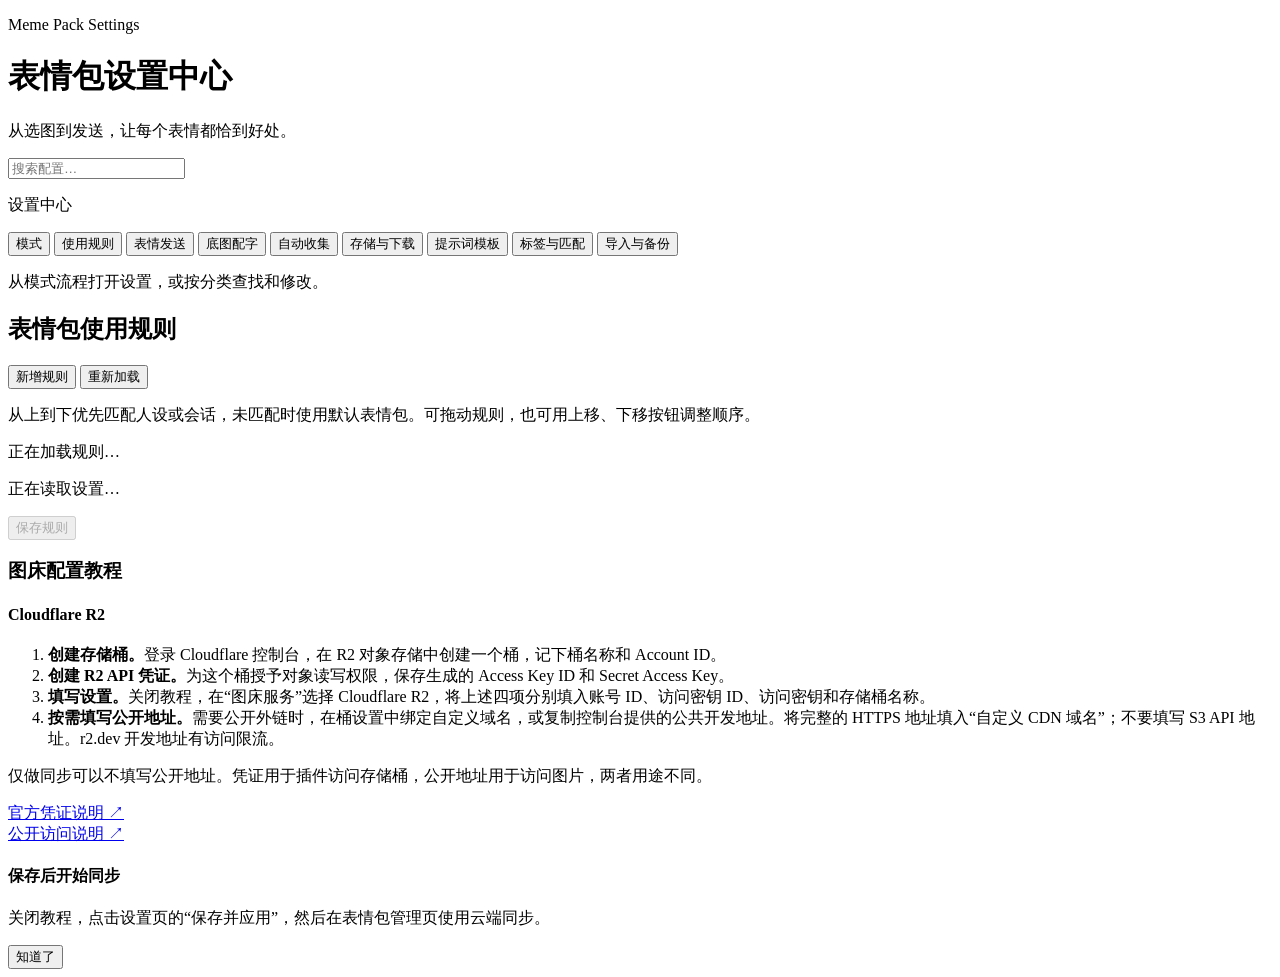
==== pages/app/settings/index.html @ 626754fa "feat(settings): 设置页新增「底图配字」分组 - 新增 compose 分类与两张卡片：开关与生效范围、出图效果 - 6 个配置项补中文标签和口语化说明，讲清二选一机制、按 10 轮计数" ====
<!doctype html>
<html lang="zh-CN">
  <head>
    <meta charset="UTF-8" />
    <meta name="viewport" content="width=device-width, initial-scale=1.0" />
    <title>表情包设置中心</title>
    <link rel="stylesheet" href="../shared/fa.min.css" />
    <link rel="stylesheet" href="../shared/ui.css" />
    <link rel="stylesheet" href="./style.css" />
  </head>
  <body>
    <header class="page-header">
      <div>
        <p class="eyebrow">Meme Pack Settings</p>
        <h1><i class="fas fa-sliders icon"></i>表情包设置中心</h1>
        <p class="subtitle">从选图到发送，让每个表情都恰到好处。</p>
      </div>
      <nav class="nav-actions" aria-label="页面导航"></nav>
    </header>

    <main class="settings-layout">
      <aside class="settings-sidebar" aria-label="设置分类">
        <label class="settings-search" for="settings-search">
          <i class="fas fa-magnifying-glass" aria-hidden="true"></i>
          <input
            id="settings-search"
            type="search"
            placeholder="搜索配置…"
            aria-label="搜索配置"
            autocomplete="off"
          />
        </label>
        <p class="settings-nav-label">设置中心</p>
        <nav id="settings-nav" aria-label="设置分类导航">
          <button type="button" data-settings-tab="models" aria-current="page">
            <i class="fas fa-wand-magic-sparkles" aria-hidden="true"></i
            >模式<span class="settings-dirty-dot" hidden></span>
          </button>
          <button type="button" data-settings-tab="rules">
            <i class="fas fa-route" aria-hidden="true"></i>使用规则
          </button>
          <button type="button" data-settings-tab="sending">
            <i class="fas fa-comment-dots" aria-hidden="true"></i>表情发送<span
              class="settings-dirty-dot"
              hidden
            ></span>
          </button>
          <button type="button" data-settings-tab="compose">
            <i class="fas fa-palette" aria-hidden="true"></i>底图配字<span
              class="settings-dirty-dot"
              hidden
            ></span>
          </button>
          <button type="button" data-settings-tab="collect">
            <i class="fas fa-inbox" aria-hidden="true"></i>自动收集<span
              class="settings-dirty-dot"
              hidden
            ></span>
          </button>
          <button type="button" data-settings-tab="storage">
            <i class="fas fa-cloud" aria-hidden="true"></i>存储与下载<span
              class="settings-dirty-dot"
              hidden
            ></span>
          </button>
          <button type="button" data-settings-tab="prompts">
            <i class="fas fa-pen-to-square" aria-hidden="true"></i
            >提示词模板<span class="settings-dirty-dot" hidden></span>
          </button>
          <button type="button" data-settings-tab="matching">
            <i class="fas fa-tags" aria-hidden="true"></i>标签与匹配<span
              class="settings-dirty-dot"
              hidden
            ></span>
          </button>
          <button type="button" data-settings-tab="backup">
            <i class="fas fa-box-archive" aria-hidden="true"></i>导入与备份
          </button>
        </nav>
        <p class="settings-sidebar-note">
          从模式流程打开设置，或按分类查找和修改。
        </p>
      </aside>
      <div class="settings-content">
        <section class="panel rules-panel" data-settings-panel="rules">
          <div class="panel-head">
            <h2><i class="fas fa-route icon"></i>表情包使用规则</h2>
            <div class="head-actions">
              <button id="add-rule-btn" class="secondary">新增规则</button>
              <button id="reload-rules-btn" class="ghost">重新加载</button>
            </div>
          </div>

          <p class="hint">
            从上到下优先匹配人设或会话，未匹配时使用默认表情包。可拖动规则，也可用上移、下移按钮调整顺序。
          </p>

          <div
            id="rules-validation"
            class="validation hidden"
            role="alert"
            tabindex="-1"
          ></div>

          <div id="rules-list" class="rules-list" aria-label="表情包使用规则">
            <p class="rules-placeholder" role="status">正在加载规则…</p>
          </div>

          <div class="save-row">
            <p
              id="rules-save-status"
              class="result"
              role="status"
              aria-live="polite"
            >
              正在读取设置…
            </p>
            <button id="save-rules-btn" disabled>
              <i class="fas fa-floppy-disk icon"></i>保存规则
            </button>
          </div>
        </section>

        <form
          id="plugin-config-form"
          data-settings-panel="config"
          hidden
          novalidate
        >
          <div class="settings-section-heading">
            <div>
              <p class="eyebrow">Preferences</p>
              <h2 id="config-section-title">表情发送</h2>
              <p id="config-section-description" class="hint"></p>
            </div>
            <div class="settings-heading-actions">
              <button
                type="button"
                id="reset-prompts-btn"
                class="secondary"
                hidden
                disabled
              >
                恢复默认模板
              </button>
              <button type="button" id="reload-config-btn" class="ghost">
                <i class="fas fa-rotate icon" aria-hidden="true"></i>重新加载
              </button>
            </div>
          </div>
          <p id="config-load-status" class="config-notice" role="status">
            正在读取配置…
          </p>
          <section
            id="selection-mode-panel"
            class="panel selection-mode-panel"
            hidden
          >
            <fieldset
              id="selection-mode-options"
              aria-describedby="selection-mode-help"
            >
              <legend>选择模式</legend>
              <p id="selection-mode-help" class="hint">
                一次使用一种模式。切换后可调整流程中的设置，保存并应用后生效。
              </p>
              <div class="selection-mode-grid">
                <label class="selection-mode-card">
                  <input
                    type="radio"
                    name="selection-mode"
                    value="category-native"
                  />
                  <span
                    ><strong>原生分类标签</strong
                    ><small
                      >回复模型输出分类标签，从该分类中随机取图。</small
                    ></span
                  >
                </label>
                <label class="selection-mode-card">
                  <input
                    type="radio"
                    name="selection-mode"
                    value="category-auxiliary"
                  />
                  <span
                    ><strong>辅助模型分类标签</strong
                    ><small
                      >辅助模型根据回复选择分类，再从分类中随机取图。</small
                    ></span
                  >
                </label>
                <label class="selection-mode-card">
                  <input
                    type="radio"
                    name="selection-mode"
                    value="semantic-tool"
                  />
                  <span
                    ><strong>Tool 语义检索</strong
                    ><small
                      >回复模型调用搜索工具，从候选中选择具体图片。</small
                    ></span
                  >
                </label>
                <label class="selection-mode-card">
                  <input
                    type="radio"
                    name="selection-mode"
                    value="semantic-auxiliary"
                  />
                  <span
                    ><strong>辅助模型语义检索</strong
                    ><small
                      >辅助模型根据回复检索并选图，回复模型专注对话。</small
                    ></span
                  >
                </label>
              </div>
            </fieldset>
            <p
              id="selection-mode-status"
              class="selection-mode-status"
              role="status"
            ></p>
            <div id="selection-mode-readiness" class="config-notice" hidden>
              <p id="selection-mode-readiness-text" role="status"></p>
              <p class="hint">
                按各会话实际使用的表情包判断；语义数据或索引未就绪时，自动回退到对应的分类标签方式。
              </p>
              <a
                href="../semantic/index.html"
                data-nav-target="../semantic/index.html"
                >前往语义化 →</a
              >
            </div>
            <p id="selection-mode-detail" class="hint"></p>
          </section>
          <section
            id="mode-workflow"
            class="panel mode-workflow"
            aria-labelledby="mode-workflow-title"
            hidden
          >
            <div class="workflow-heading">
              <h3 id="mode-workflow-title" tabindex="-1">模式流程</h3>
            </div>
            <ol
              id="mode-workflow-steps"
              class="workflow-steps"
              aria-label="本轮选图流程"
            ></ol>
          </section>
          <dialog
            id="config-flow-dialog"
            class="ui-dialog ui-dialog-sectioned"
            aria-labelledby="config-flow-dialog-title"
          >
            <div class="flow-dialog-heading ui-dialog-heading">
              <h3
                id="config-flow-dialog-title"
                class="ui-dialog-title text-h3 pa-4 pb-0 pl-6"
                tabindex="-1"
              ></h3>
              <div class="flow-dialog-heading-actions">
                <button
                  id="config-flow-dialog-reset"
                  type="button"
                  class="ghost"
                  hidden
                >
                  恢复默认模板
                </button>
                <button
                  type="button"
                  class="ghost"
                  data-flow-dialog-close
                  aria-label="关闭设置"
                >
                  ×
                </button>
              </div>
            </div>
            <div id="config-flow-dialog-body" class="ui-dialog-body"></div>
            <div class="flow-dialog-actions ui-dialog-actions">
              <p id="config-flow-dialog-status" role="status"></p>
              <button type="button" class="ghost" data-flow-dialog-close>
                关闭
              </button>
              <button
                id="config-flow-dialog-save"
                type="submit"
                class="secondary"
                disabled
              >
                保存并应用
              </button>
            </div>
          </dialog>
          <section
            id="collection-workflow"
            class="panel mode-workflow"
            aria-labelledby="collection-workflow-title"
            hidden
          >
            <div class="workflow-heading">
              <h3 id="collection-workflow-title" tabindex="-1">自动收集流程</h3>
              <span
                id="collection-workflow-state"
                class="workflow-state"
                role="status"
              ></span>
            </div>
            <ol
              id="collection-workflow-steps"
              class="workflow-steps"
              aria-label="自动收集流程"
            ></ol>
            <p
              id="collection-workflow-result"
              class="workflow-fallback"
              role="status"
            ></p>
            <p class="workflow-fallback">
              自动检查重复图片；启用语义检索后，默认在入包时自动增量生成向量，可在「审核与入包」关闭。描述未完成的图片需先到「语义化」页面处理。
            </p>
          </section>
          <div id="config-sections"></div>
          <p id="config-search-empty" class="rules-placeholder" hidden>
            没有找到相关配置，试试“模型”“概率”或“图床”。
          </p>
          <div class="config-save-bar">
            <div>
              <p id="config-save-status" role="status">正在读取设置…</p>
            </div>
            <button id="save-config-btn" type="submit" disabled>
              <i class="fas fa-floppy-disk icon" aria-hidden="true"></i
              >保存并应用
            </button>
          </div>
        </form>
        <dialog
          id="rules-flow-dialog"
          class="ui-dialog ui-dialog-sectioned"
          aria-labelledby="rules-flow-dialog-title"
        >
          <div class="flow-dialog-heading ui-dialog-heading">
            <h3
              id="rules-flow-dialog-title"
              class="ui-dialog-title text-h3 pa-4 pb-0 pl-6"
            >
              表情包使用规则
            </h3>
            <button
              type="button"
              class="ghost"
              data-rules-dialog-close
              aria-label="关闭规则"
            >
              ×
            </button>
          </div>
          <div id="rules-flow-dialog-body" class="ui-dialog-body"></div>
          <div class="flow-dialog-actions ui-dialog-actions">
            <button type="button" class="ghost" data-rules-dialog-close>
              关闭
            </button>
          </div>
        </dialog>
        <div data-settings-panel="backup" hidden>
          <section class="panel backup-panel">
            <h2><i class="fas fa-box-archive icon"></i>导入与备份</h2>

            <div class="block pack-transfer-block">
              <h3>单个表情包</h3>
              <p class="hint compact-hint">分享、备份或迁移一个表情包。</p>
              <div class="field-row">
                <label for="transfer-pack-select">当前表情包</label>
                <select
                  id="transfer-pack-select"
                  aria-label="选择迁移的表情包"
                ></select>
              </div>
              <p id="transfer-current-pack" class="result" aria-live="polite">
                正在读取当前表情包…
              </p>

              <details class="pack-transfer-section" open>
                <summary>
                  <span class="pack-transfer-summary-icon share-icon">
                    <i class="fas fa-file-export"></i>
                  </span>
                  <span>
                    <strong>导出当前表情包</strong>
                    <small>分享或迁回自己的环境</small>
                  </span>
                  <i class="fas fa-chevron-down pack-transfer-chevron"></i>
                </summary>
                <div class="pack-transfer-section-body">
                  <div
                    class="export-mode-list"
                    role="radiogroup"
                    aria-label="导出类型"
                  >
                    <label
                      class="export-mode-option selected"
                      for="export-mode-share"
                    >
                      <input
                        id="export-mode-share"
                        name="export-mode"
                        type="radio"
                        value="share"
                        checked
                      />
                      <span>
                        <strong>分享版</strong>
                        <small>不带向量，可上传资源广场</small>
                      </span>
                      <em>推荐</em>
                    </label>
                    <label class="export-mode-option" for="export-mode-backup">
                      <input
                        id="export-mode-backup"
                        name="export-mode"
                        type="radio"
                        value="backup"
                      />
                      <span>
                        <strong>自用备份</strong>
                        <small id="vector-backup-hint">正在检查向量状态…</small>
                      </span>
                    </label>
                  </div>
                  <button id="export-pack-download-btn" type="button">
                    <i class="fas fa-download icon"></i>下载分享版
                  </button>
                  <p
                    id="export-pack-result"
                    class="result"
                    aria-live="polite"
                  ></p>
                </div>
              </details>

              <details class="pack-transfer-section">
                <summary>
                  <span class="pack-transfer-summary-icon import-icon">
                    <i class="fas fa-file-import"></i>
                  </span>
                  <span>
                    <strong>从压缩包导入</strong>
                    <small>兼容新版与旧版表情包</small>
                  </span>
                  <i class="fas fa-chevron-down pack-transfer-chevron"></i>
                </summary>
                <div class="pack-transfer-section-body">
                  <label
                    id="pack-import-dropzone"
                    class="pack-import-dropzone"
                    for="pack-import-file"
                    tabindex="0"
                    role="button"
                    aria-label="选择 zip 格式的表情包"
                  >
                    <input
                      id="pack-import-file"
                      type="file"
                      accept=".zip,application/zip"
                    />
                    <i class="fas fa-cloud-arrow-up"></i>
                    <span>
                      <strong id="pack-import-file-label"
                        >选择或拖入 zip 文件</strong
                      >
                      <small>先检查，不会立即覆盖</small>
                    </span>
                  </label>

                  <div
                    id="pack-import-preview"
                    class="pack-import-preview hidden"
                    aria-live="polite"
                  >
                    <div class="pack-import-preview-header">
                      <div>
                        <strong id="pack-import-preview-name"
                          >待导入表情包</strong
                        >
                        <span id="pack-import-preview-format"
                          >正在识别格式</span
                        >
                      </div>
                      <button
                        id="pack-import-reset-btn"
                        type="button"
                        class="secondary compact-btn"
                      >
                        重选
                      </button>
                    </div>
                    <dl class="pack-import-preview-stats">
                      <div>
                        <dt>图片</dt>
                        <dd id="pack-import-image-count">0</dd>
                      </div>
                      <div>
                        <dt>分类</dt>
                        <dd id="pack-import-category-count">0</dd>
                      </div>
                      <div>
                        <dt>语义</dt>
                        <dd id="pack-import-semantic-count">无</dd>
                      </div>
                      <div>
                        <dt>向量</dt>
                        <dd id="pack-import-vector-state">不包含</dd>
                      </div>
                    </dl>
                    <p
                      id="pack-import-warning"
                      class="pack-import-warning hidden"
                    ></p>
                    <div class="pack-import-options">
                      <label>
                        <input id="pack-import-set-default" type="checkbox" />
                        导入后设为默认表情包
                      </label>
                      <label>
                        <input id="pack-import-overwrite" type="checkbox" />
                        同名时覆盖现有表情包
                      </label>
                      <label>
                        <input
                          id="pack-import-overwrite-manual"
                          type="checkbox"
                          disabled
                        />
                        同时覆盖本机人工描述、标签和图片文字
                      </label>
                    </div>
                    <button id="pack-import-confirm-btn" type="button">
                      <i class="fas fa-circle-check icon"></i>确认导入
                    </button>
                  </div>
                  <p
                    id="pack-import-result"
                    class="result"
                    aria-live="polite"
                  ></p>
                </div>
              </details>
            </div>

            <div class="block">
              <h3>导出全量备份</h3>
              <p class="hint">
                备份所有表情包与运行时设置，文件保存在服务器上。
              </p>
              <div class="field-row">
                <label for="backup-output-dir-input">导出目录（可选）</label>
                <input
                  id="backup-output-dir-input"
                  type="text"
                  placeholder="留空则导出到默认 backup 目录"
                />
              </div>
              <button id="export-backup-btn">
                <i class="fas fa-file-export icon"></i>导出全量备份
              </button>
              <p
                id="export-result"
                class="result"
                role="status"
                aria-live="polite"
              ></p>
            </div>

            <div class="block">
              <h3>恢复全量备份</h3>
              <p class="hint">从已有备份恢复表情包与运行时设置。</p>
              <div class="field-row">
                <label for="backup-file-input">备份压缩包（zip）</label>
                <input id="backup-file-input" type="file" accept=".zip" />
              </div>
              <label class="checkbox">
                <input id="import-overwrite-checkbox" type="checkbox" />
                <span
                  >以备份替换全部表情包（备份中没有的表情包也会被移除）</span
                >
              </label>
              <button id="import-backup-btn" class="danger">
                <i class="fas fa-file-import icon"></i>恢复全量备份
              </button>
              <p
                id="import-result"
                class="result"
                role="status"
                aria-live="polite"
              ></p>
            </div>
          </section>

          <section class="panel log-panel">
            <h2><i class="fas fa-list-check icon"></i>操作日志</h2>
            <div
              id="log-list"
              class="log-list"
              role="log"
              aria-live="polite"
              aria-label="最近的操作记录"
            ></div>
          </section>
        </div>
      </div>
    </main>

    <div id="storage-guide-mask" class="dialog-mask hidden" aria-hidden="true">
      <section
        class="dialog-card storage-guide"
        role="dialog"
        aria-modal="true"
        aria-labelledby="storage-guide-title"
      >
        <header class="storage-guide-header">
          <h3
            id="storage-guide-title"
            class="ui-dialog-title text-h3 pa-4 pb-0 pl-6"
          >
            图床配置教程
          </h3>
        </header>
        <div class="storage-guide-body" tabindex="0" aria-label="教程内容">
          <article data-storage-guide="cloudflare_r2">
            <h4>Cloudflare R2</h4>
            <ol>
              <li>
                <strong>创建存储桶。</strong>登录 Cloudflare 控制台，在 R2
                对象存储中创建一个桶，记下桶名称和 Account ID。
              </li>
              <li>
                <strong>创建 R2 API 凭证。</strong
                >为这个桶授予对象读写权限，保存生成的 Access Key ID 和 Secret
                Access Key。
              </li>
              <li>
                <strong>填写设置。</strong>关闭教程，在“图床服务”选择 Cloudflare
                R2，将上述四项分别填入账号 ID、访问密钥
                ID、访问密钥和存储桶名称。
              </li>
              <li>
                <strong>按需填写公开地址。</strong
                >需要公开外链时，在桶设置中绑定自定义域名，或复制控制台提供的公共开发地址。将完整的
                HTTPS 地址填入“自定义 CDN 域名”；不要填写 S3 API 地址。r2.dev
                开发地址有访问限流。
              </li>
            </ol>
            <p class="hint">
              仅做同步可以不填写公开地址。凭证用于插件访问存储桶，公开地址用于访问图片，两者用途不同。
            </p>
            <p>
              <a
                href="https://developers.cloudflare.com/r2/api/tokens/"
                target="_blank"
                rel="noopener noreferrer"
                >官方凭证说明 ↗</a
              >
              <br />
              <a
                href="https://developers.cloudflare.com/r2/buckets/public-buckets/"
                target="_blank"
                rel="noopener noreferrer"
                >公开访问说明 ↗</a
              >
            </p>
          </article>
          <article data-storage-guide="webdav" hidden>
            <h4>WebDAV</h4>
            <ol>
              <li>
                <strong>准备连接信息。</strong>在 NAS 或云存储服务中启用
                WebDAV，获取 WebDAV 地址、用户名和密码或应用密码。填写 WebDAV
                接口地址，不是网页登录地址。
              </li>
              <li>
                <strong>填写设置。</strong>在“图床服务”选择
                WebDAV，填写根地址和账号凭证。远端目录可填
                <code>memes</code>，插件会在该目录保存同步图片。
              </li>
              <li>
                <strong>检查连接选项。</strong>保持 SSL
                证书校验开启；连接较慢时可适当增加请求超时时间。服务端账号需有远端目录的读取、写入权限，使用覆盖同步时还需删除权限。
              </li>
              <li>
                <strong>按需填写公开地址。</strong
                >只有服务提供无需登录的图片外链时才填写公开访问根地址。它应对应远端目录，例如
                <code>https://cdn.example.com/memes</code
                >；不提供外链也可以用于同步。
              </li>
            </ol>
            <p class="hint">
              不同服务的 WebDAV 路径不同，请从服务端的 WebDAV
              设置或帮助文档复制。出现 401/403 时检查应用密码与目录权限，出现
              404 时检查根地址。
            </p>
          </article>
          <article data-storage-guide="stardots" hidden>
            <h4>StarDots</h4>
            <ol>
              <li>
                <strong>创建空间。</strong>登录 StarDots
                控制台，创建用于保存表情图片的空间，并记下空间名称。
              </li>
              <li>
                <strong>获取凭证。</strong>在控制台设置的 API 管理区域获取 Key
                和 Secret。
              </li>
              <li>
                <strong>填写设置。</strong>在“图床服务”选择 StarDots，将
                Key、Secret 和空间名称填入对应配置项。
              </li>
            </ol>
            <p class="hint">
              同步前请在服务商控制台确认可用容量和 API
              配额；套餐限制以服务商当前说明为准。
            </p>
            <p>
              <a
                href="https://stardots.io/en/documentation/openapi"
                target="_blank"
                rel="noopener noreferrer"
                >官方 API 说明 ↗</a
              >
            </p>
          </article>
          <article data-storage-guide="lsky" hidden>
            <h4>兰空图床（开源版 2.x）</h4>
            <ol>
              <li>在兰空后台开启 API，在站点 API 页面获取账号 Token。</li>
              <li>
                选择兰空图床，填写站点地址和 Token；地址不要带 /api/v1。存储策略
                ID 留 0 使用默认策略。
              </li>
              <li>
                将账号所在角色组的图片保存质量设为
                100，关闭格式转换和覆盖式水印，并确保机器人能访问原图链接。
              </li>
              <li>保存并应用后，在表情包管理页使用普通同步或高级覆盖同步。</li>
            </ol>
            <p>
              插件会编码远端原始文件名以保存分类，下载时还原；只同步当前空间标识下由插件上传的图片，不导入账号中的其他图片。请勿手动改写这些文件名。
            </p>
            <p>
              上传沿用账号默认相册，列表会遍历相册。不同表情包共用所配置的远端空间；修改空间标识不会搬迁旧图。覆盖同步会清理该空间内目标端多出的图片。
            </p>
            <p>
              仅支持开源版
              2.x。若同一路径存在重复记录（例如上传后连接中断），同步会停止，请在兰空中确认并移除多余副本后重试。
            </p>
          </article>
          <section class="storage-guide-finish">
            <h4>保存后开始同步</h4>
            <p>
              关闭教程，点击设置页的“保存并应用”，然后在表情包管理页使用云端同步。
            </p>
          </section>
        </div>
        <footer class="dialog-actions">
          <button
            id="storage-guide-close"
            type="button"
            variant="tonal"
            data-dialog-dismiss
          >
            知道了
          </button>
        </footer>
      </section>
    </div>
    <script type="module" src="../shared/ui.js"></script>
    <script type="module" src="./config.js"></script>
    <script type="module" src="./script.js"></script>
  </body>
</html>
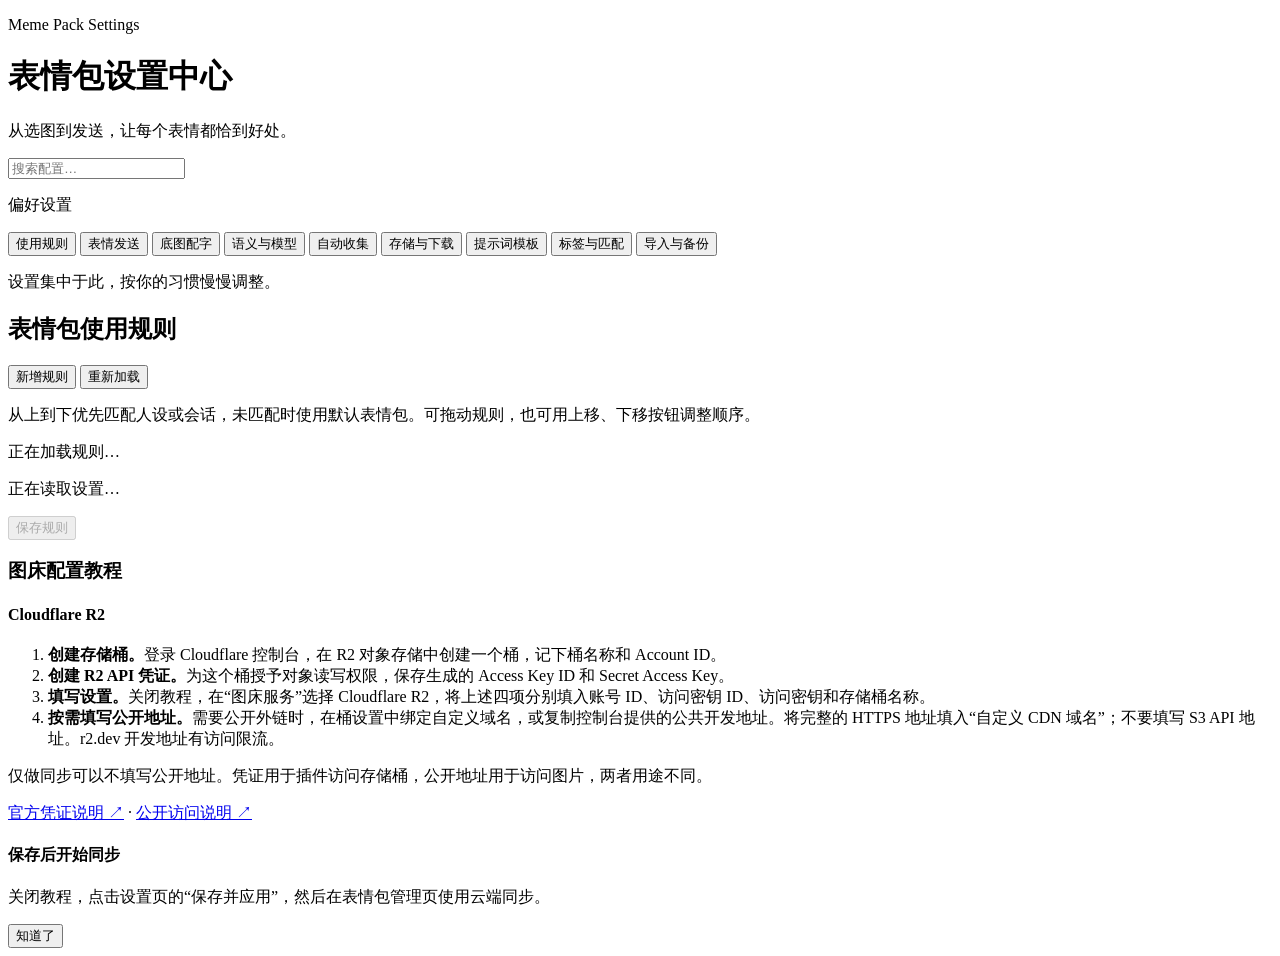
==== commit ea7b356b: "feat(settings): 设置页新增「底图配字」分组 - 新增 compose 分类与两张卡片：开关与生效范围、出图效果 - 6 个配置项补中文标签和口语化说明，讲清二选一机制、按 10 轮计数" ====
--- a/pages/app/settings/index.html
+++ b/pages/app/settings/index.html
@@ -30,13 +30,9 @@
             autocomplete="off"
           />
         </label>
-        <p class="settings-nav-label">设置中心</p>
+        <p class="settings-nav-label">偏好设置</p>
         <nav id="settings-nav" aria-label="设置分类导航">
-          <button type="button" data-settings-tab="models" aria-current="page">
-            <i class="fas fa-wand-magic-sparkles" aria-hidden="true"></i
-            >模式<span class="settings-dirty-dot" hidden></span>
-          </button>
-          <button type="button" data-settings-tab="rules">
+          <button type="button" data-settings-tab="rules" aria-current="page">
             <i class="fas fa-route" aria-hidden="true"></i>使用规则
           </button>
           <button type="button" data-settings-tab="sending">
@@ -51,6 +47,10 @@
               hidden
             ></span>
           </button>
+          <button type="button" data-settings-tab="models">
+            <i class="fas fa-wand-magic-sparkles" aria-hidden="true"></i
+            >语义与模型<span class="settings-dirty-dot" hidden></span>
+          </button>
           <button type="button" data-settings-tab="collect">
             <i class="fas fa-inbox" aria-hidden="true"></i>自动收集<span
               class="settings-dirty-dot"
@@ -77,9 +77,7 @@
             <i class="fas fa-box-archive" aria-hidden="true"></i>导入与备份
           </button>
         </nav>
-        <p class="settings-sidebar-note">
-          从模式流程打开设置，或按分类查找和修改。
-        </p>
+        <p class="settings-sidebar-note">设置集中于此，按你的习惯慢慢调整。</p>
       </aside>
       <div class="settings-content">
         <section class="panel rules-panel" data-settings-panel="rules">
@@ -151,181 +149,6 @@
           <p id="config-load-status" class="config-notice" role="status">
             正在读取配置…
           </p>
-          <section
-            id="selection-mode-panel"
-            class="panel selection-mode-panel"
-            hidden
-          >
-            <fieldset
-              id="selection-mode-options"
-              aria-describedby="selection-mode-help"
-            >
-              <legend>选择模式</legend>
-              <p id="selection-mode-help" class="hint">
-                一次使用一种模式。切换后可调整流程中的设置，保存并应用后生效。
-              </p>
-              <div class="selection-mode-grid">
-                <label class="selection-mode-card">
-                  <input
-                    type="radio"
-                    name="selection-mode"
-                    value="category-native"
-                  />
-                  <span
-                    ><strong>原生分类标签</strong
-                    ><small
-                      >回复模型输出分类标签，从该分类中随机取图。</small
-                    ></span
-                  >
-                </label>
-                <label class="selection-mode-card">
-                  <input
-                    type="radio"
-                    name="selection-mode"
-                    value="category-auxiliary"
-                  />
-                  <span
-                    ><strong>辅助模型分类标签</strong
-                    ><small
-                      >辅助模型根据回复选择分类，再从分类中随机取图。</small
-                    ></span
-                  >
-                </label>
-                <label class="selection-mode-card">
-                  <input
-                    type="radio"
-                    name="selection-mode"
-                    value="semantic-tool"
-                  />
-                  <span
-                    ><strong>Tool 语义检索</strong
-                    ><small
-                      >回复模型调用搜索工具，从候选中选择具体图片。</small
-                    ></span
-                  >
-                </label>
-                <label class="selection-mode-card">
-                  <input
-                    type="radio"
-                    name="selection-mode"
-                    value="semantic-auxiliary"
-                  />
-                  <span
-                    ><strong>辅助模型语义检索</strong
-                    ><small
-                      >辅助模型根据回复检索并选图，回复模型专注对话。</small
-                    ></span
-                  >
-                </label>
-              </div>
-            </fieldset>
-            <p
-              id="selection-mode-status"
-              class="selection-mode-status"
-              role="status"
-            ></p>
-            <div id="selection-mode-readiness" class="config-notice" hidden>
-              <p id="selection-mode-readiness-text" role="status"></p>
-              <p class="hint">
-                按各会话实际使用的表情包判断；语义数据或索引未就绪时，自动回退到对应的分类标签方式。
-              </p>
-              <a
-                href="../semantic/index.html"
-                data-nav-target="../semantic/index.html"
-                >前往语义化 →</a
-              >
-            </div>
-            <p id="selection-mode-detail" class="hint"></p>
-          </section>
-          <section
-            id="mode-workflow"
-            class="panel mode-workflow"
-            aria-labelledby="mode-workflow-title"
-            hidden
-          >
-            <div class="workflow-heading">
-              <h3 id="mode-workflow-title" tabindex="-1">模式流程</h3>
-            </div>
-            <ol
-              id="mode-workflow-steps"
-              class="workflow-steps"
-              aria-label="本轮选图流程"
-            ></ol>
-          </section>
-          <dialog
-            id="config-flow-dialog"
-            class="ui-dialog ui-dialog-sectioned"
-            aria-labelledby="config-flow-dialog-title"
-          >
-            <div class="flow-dialog-heading ui-dialog-heading">
-              <h3
-                id="config-flow-dialog-title"
-                class="ui-dialog-title text-h3 pa-4 pb-0 pl-6"
-                tabindex="-1"
-              ></h3>
-              <div class="flow-dialog-heading-actions">
-                <button
-                  id="config-flow-dialog-reset"
-                  type="button"
-                  class="ghost"
-                  hidden
-                >
-                  恢复默认模板
-                </button>
-                <button
-                  type="button"
-                  class="ghost"
-                  data-flow-dialog-close
-                  aria-label="关闭设置"
-                >
-                  ×
-                </button>
-              </div>
-            </div>
-            <div id="config-flow-dialog-body" class="ui-dialog-body"></div>
-            <div class="flow-dialog-actions ui-dialog-actions">
-              <p id="config-flow-dialog-status" role="status"></p>
-              <button type="button" class="ghost" data-flow-dialog-close>
-                关闭
-              </button>
-              <button
-                id="config-flow-dialog-save"
-                type="submit"
-                class="secondary"
-                disabled
-              >
-                保存并应用
-              </button>
-            </div>
-          </dialog>
-          <section
-            id="collection-workflow"
-            class="panel mode-workflow"
-            aria-labelledby="collection-workflow-title"
-            hidden
-          >
-            <div class="workflow-heading">
-              <h3 id="collection-workflow-title" tabindex="-1">自动收集流程</h3>
-              <span
-                id="collection-workflow-state"
-                class="workflow-state"
-                role="status"
-              ></span>
-            </div>
-            <ol
-              id="collection-workflow-steps"
-              class="workflow-steps"
-              aria-label="自动收集流程"
-            ></ol>
-            <p
-              id="collection-workflow-result"
-              class="workflow-fallback"
-              role="status"
-            ></p>
-            <p class="workflow-fallback">
-              自动检查重复图片；启用语义检索后，默认在入包时自动增量生成向量，可在「审核与入包」关闭。描述未完成的图片需先到「语义化」页面处理。
-            </p>
-          </section>
           <div id="config-sections"></div>
           <p id="config-search-empty" class="rules-placeholder" hidden>
             没有找到相关配置，试试“模型”“概率”或“图床”。
@@ -340,34 +163,6 @@
             </button>
           </div>
         </form>
-        <dialog
-          id="rules-flow-dialog"
-          class="ui-dialog ui-dialog-sectioned"
-          aria-labelledby="rules-flow-dialog-title"
-        >
-          <div class="flow-dialog-heading ui-dialog-heading">
-            <h3
-              id="rules-flow-dialog-title"
-              class="ui-dialog-title text-h3 pa-4 pb-0 pl-6"
-            >
-              表情包使用规则
-            </h3>
-            <button
-              type="button"
-              class="ghost"
-              data-rules-dialog-close
-              aria-label="关闭规则"
-            >
-              ×
-            </button>
-          </div>
-          <div id="rules-flow-dialog-body" class="ui-dialog-body"></div>
-          <div class="flow-dialog-actions ui-dialog-actions">
-            <button type="button" class="ghost" data-rules-dialog-close>
-              关闭
-            </button>
-          </div>
-        </dialog>
         <div data-settings-panel="backup" hidden>
           <section class="panel backup-panel">
             <h2><i class="fas fa-box-archive icon"></i>导入与备份</h2>
@@ -624,10 +419,7 @@
         aria-labelledby="storage-guide-title"
       >
         <header class="storage-guide-header">
-          <h3
-            id="storage-guide-title"
-            class="ui-dialog-title text-h3 pa-4 pb-0 pl-6"
-          >
+          <h3 id="storage-guide-title" class="text-h3 pa-4 pb-0 pl-6">
             图床配置教程
           </h3>
         </header>
@@ -666,7 +458,7 @@
                 rel="noopener noreferrer"
                 >官方凭证说明 ↗</a
               >
-              <br />
+              ·
               <a
                 href="https://developers.cloudflare.com/r2/buckets/public-buckets/"
                 target="_blank"
